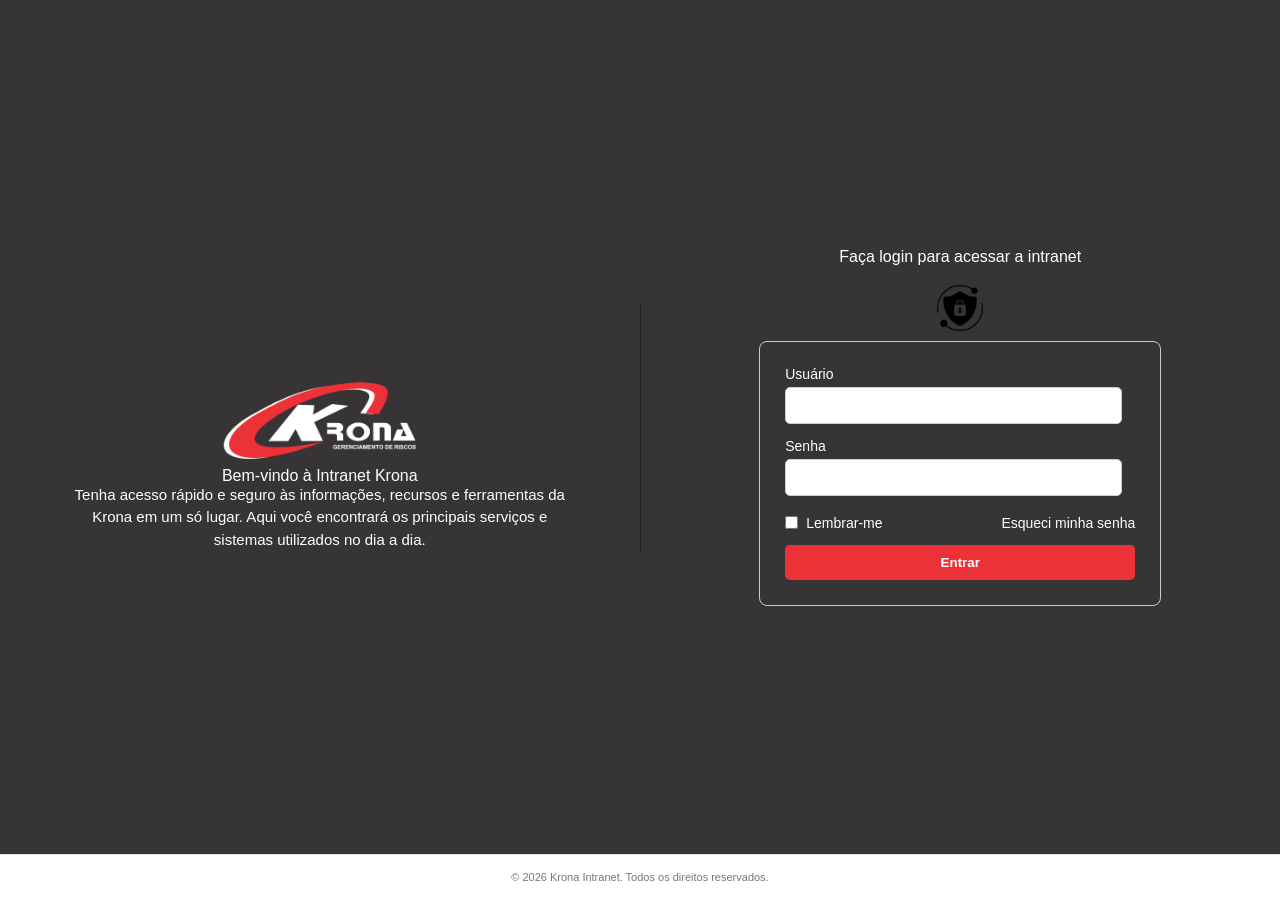
==== loginintranet/index.html @ 0e14f475 "Add files via upload" ====
<!DOCTYPE html>
<html lang="pt-BR">
<head>
  <meta charset="UTF-8">
  <meta name="viewport" content="width=device-width, initial-scale=1.0">

  <link rel="stylesheet" href="css/reset.css">
  <link rel="stylesheet" href="css/style.css">

  <title>Krona Intranet</title>
</head>

<body>
  <header></header>

  <main>
    <section class="vindo">
      <img src="assets/Logotipo Preto.png" alt="Logo da Krona" class="logo">
      <h1>Bem-vindo à Intranet Krona</h1>
      <p>Tenha acesso rápido e seguro às informações, recursos e ferramentas da Krona em um só lugar. Aqui você encontrará os principais serviços e sistemas utilizados no dia a dia.</p>
    </section>

    <section class="login-section">
      <h3>Faça login para acessar a intranet</h3>

      <img src="assets/seguranca.png" alt="Ícone de segurança" class="seguranca">

      <form class="login" action="" method="POST">
        <label for="username">Usuário</label>
        <input type="text" id="username" name="username" required>

        <label for="password">Senha</label>
        <input type="password" id="password" name="password" required>

        <div class="opcoes">
          <div class="lembrar">
            <input type="checkbox" id="lembrar" name="lembrar">
            <label for="lembrar">Lembrar-me</label>
          </div>

          <a
            href="#s"
            class="esqueci-senha"
          >
            Esqueci minha senha
          </a>
        </div>

        <button type="submit">Entrar</button>
      </form>
    </section>
  </main>

  <footer class="direitos">
    <p>&copy; 2026 Krona Intranet. Todos os direitos reservados.</p>
  </footer>
</body>
</html>
---- loginintranet/css/style.css ----
body {
  min-height: 100vh;
  display: flex;
  flex-direction: column;

  background: #373435;
  font-family: Arial, Helvetica, sans-serif;
}

main {
  flex: 1;
  display: flex;
  align-items: center;
  justify-content: center;
}

.vindo,
.login-section {
  width: 50%;
  padding: 0 40px;
}

.vindo {
  display: flex;
  flex-direction: column;
  align-items: center;
  text-align: center;
  color: #fff;
  border-right: 1px solid rgba(0, 0, 0, 0.35);
}



.logo {
  width: 42%;
  height: auto;
  display: block;
  margin-bottom: 20px;
}


.vindo h1 {
  margin-top: -10vh;
}


.vindo p {
  max-width: 500px;
  margin: 0;
  line-height: 1.5;
  font-size: 15px;
}


.login-section {
  display: flex;
  flex-direction: column;
  align-items: center;
  color: #fff;
}

.login-section h3 {
  margin-bottom: 20px;
  font-size: 16px;
  font-weight: normal;
  text-align: center;
}

.seguranca {
  width: 70px;
  height: 46px;
  object-fit: contain;
  margin-bottom: 10px;
}

.login {
  display: flex;
  flex-direction: column;
  width: 350px;
  padding: 25px;
  border: 1px solid #ccc;
  border-radius: 8px;
}

.login label {
  margin-bottom: 6px;
  font-size: 14px;
  text-align: left;
}

.login input[type="text"],
.login input[type="password"] {
  width: 90%;
  padding: 10px;
  margin-bottom: 15px;
  border: 1px solid #ccc;
  border-radius: 5px;
  outline: none;
}

.login input[type="text"]:focus,
.login input[type="password"]:focus {
  border-color: #ed3237;
}

.opcoes {
  display: flex;
  align-items: center;
  justify-content: space-between;
  margin: 5px 0 15px;
  padding: 0;
  font-size: 14px;
}

.lembrar {
  display: flex;
  align-items: center;
  gap: 8px;
}

.lembrar input[type="checkbox"] {
  width: auto;
  margin: 0;
}

.lembrar label {
  margin: 0;
}

.esqueci-senha {
  color: #fff;
  font-size: 14px;
  text-decoration: none;
}

.esqueci-senha:hover {
  color: #ed3237;
  text-decoration: underline;
}

.login button {
  padding: 10px;
  border: none;
  border-radius: 5px;
  background: #ed3237;
  color: #fff;
  font-weight: bold;
  cursor: pointer;
}

.login button:hover {
  background: #c9272c;
}

.direitos {
  height: 45px;
  display: flex;
  align-items: center;
  justify-content: center;

  background: #fff;
  color: #777;
  font-size: 11px;

  border-top: 1px solid #ddd;
}

.direitos p {
  margin: 0;
}
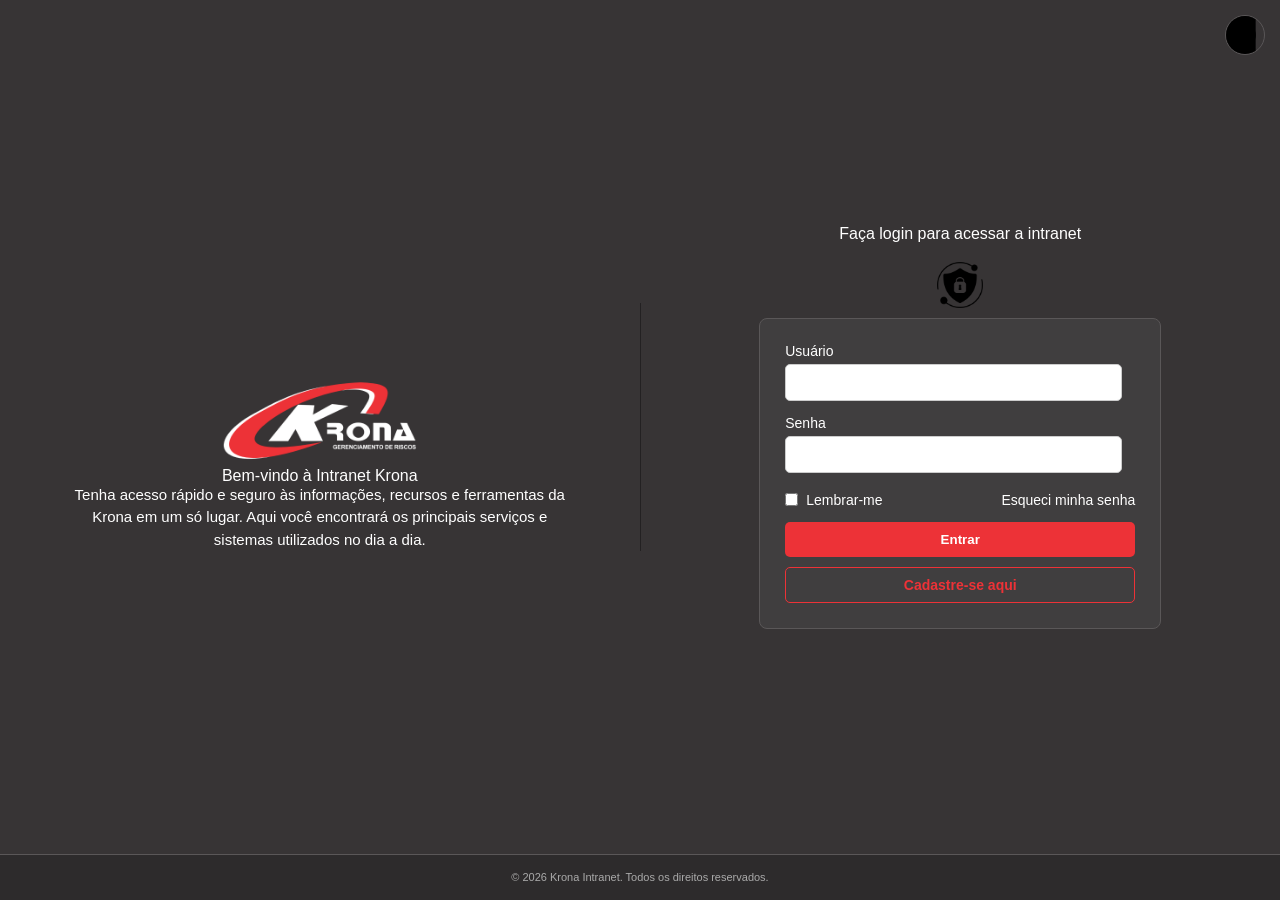
==== commit 16a7cc4b: "Add files via upload" ====
--- a/loginintranet/index.html
+++ b/loginintranet/index.html
@@ -6,16 +6,28 @@
 
   <link rel="stylesheet" href="css/reset.css">
   <link rel="stylesheet" href="css/style.css">
+  <link rel="stylesheet" href="css/tema.css">
+  <link href="html/cadastro.html">
 
   <title>Krona Intranet</title>
 </head>
 
 <body>
-  <header></header>
 
+  <button class="botao-tema" id="botao-tema" type="button">
+  <img
+    src="assets/lua.png"
+    alt="Alterar tema"
+    id="icone-tema"
+  >
+</button>
   <main>
     <section class="vindo">
-      <img src="assets/Logotipo Preto.png" alt="Logo da Krona" class="logo">
+      <img
+  src="assets/Logotipo Preto.png"
+  alt="Logo da Krona"
+  class="logo"
+  id="logo-krona">
       <h1>Bem-vindo à Intranet Krona</h1>
       <p>Tenha acesso rápido e seguro às informações, recursos e ferramentas da Krona em um só lugar. Aqui você encontrará os principais serviços e sistemas utilizados no dia a dia.</p>
     </section>
@@ -39,14 +51,13 @@
           </div>
 
           <a
-            href="#s"
-            class="esqueci-senha"
-          >
-            Esqueci minha senha
+            href="../loginintranet/html/esqueci-senha.html"
+            class="esqueci-senha">Esqueci minha senha
           </a>
         </div>
 
         <button type="submit">Entrar</button>
+        <a href="html/cadastro.html" class="cadastro">Cadastre-se aqui</a>
       </form>
     </section>
   </main>
@@ -54,5 +65,7 @@
   <footer class="direitos">
     <p>&copy; 2026 Krona Intranet. Todos os direitos reservados.</p>
   </footer>
+   <script src="js/script.js"></script>
+   <script src="JS/tema.js"></script>
 </body>
 </html>
--- a/loginintranet/css/style.css
+++ b/loginintranet/css/style.css
@@ -167,4 +167,27 @@
 
 .direitos p {
   margin: 0;
+}
+
+.cadastro {
+  display: block;
+  width: 100%;
+  margin-top: 10px;
+  padding: 10px;
+
+  border: 1px solid #ed3237;
+  border-radius: 5px;
+
+  color: #ed3237;
+  font-size: 14px;
+  font-weight: bold;
+  text-align: center;
+  text-decoration: none;
+
+  box-sizing: border-box;
+}
+
+.cadastro:hover {
+  background: #ed3237;
+  color: #fff;
 }
--- a/loginintranet/css/tema.css
+++ b/loginintranet/css/tema.css
@@ -0,0 +1,255 @@
+/* TEMA DARK */
+
+:root {
+  --cor-fundo: #373435;
+  --cor-texto: #fff;
+  --cor-texto-secundario: #d0d0d0;
+
+  --cor-superficie: #403e3f;
+  --cor-borda: #5a5758;
+
+  --cor-campo: #fff;
+  --cor-campo-texto: #222;
+
+  --cor-footer: #2d2b2c;
+  --cor-footer-texto: #aaa;
+
+  --cor-vermelho: #ed3237;
+}
+
+
+/* TEMA LIGHT */
+
+body.tema-light {
+  --cor-fundo: #e9eaec;
+  --cor-texto: #292727;
+  --cor-texto-secundario: #5f5f5f;
+
+  --cor-superficie: #f4f4f4;
+  --cor-borda: #c8c8c8;
+
+  --cor-campo: #fff;
+  --cor-campo-texto: #222;
+
+  --cor-footer: #dedfe1;
+  --cor-footer-texto: #666;
+
+  --cor-vermelho: #ed3237;
+}
+
+
+/* PÁGINA */
+
+body {
+  background: var(--cor-fundo);
+  color: var(--cor-texto);
+
+  transition:
+    background-color 0.2s ease,
+    color 0.2s ease;
+}
+
+
+/* TEXTOS */
+
+h1,
+h2,
+h3,
+p,
+label {
+  color: var(--cor-texto);
+}
+
+
+/* TEXTOS SECUNDÁRIOS */
+
+.cadastro-section > p,
+.senha-section > p {
+  color: var(--cor-texto-secundario);
+}
+
+
+/* FORMULÁRIOS */
+
+.login,
+.form-cadastro,
+.form-senha {
+  background: var(--cor-superficie);
+
+  border-color: var(--cor-borda);
+}
+
+
+/* TÍTULOS DOS GRUPOS */
+
+.grupo h2 {
+  color: var(--cor-texto);
+
+  border-color: var(--cor-borda);
+}
+
+
+/* CAMPOS */
+
+.login input,
+.form-cadastro input,
+.form-senha input {
+  background: var(--cor-campo);
+
+  color: var(--cor-campo-texto);
+
+  border-color: var(--cor-borda);
+}
+
+
+/* PLACEHOLDER */
+
+.login input::placeholder,
+.form-cadastro input::placeholder,
+.form-senha input::placeholder {
+  color: #777;
+}
+
+
+/* CAMPOS EM FOCO */
+
+.login input:focus,
+.form-cadastro input:focus,
+.form-senha input:focus {
+  border-color: var(--cor-vermelho);
+}
+
+
+/* BOTÕES */
+
+.login button,
+.form-cadastro button,
+.form-senha button {
+  background: var(--cor-vermelho);
+
+  color: #fff;
+}
+
+
+/* HOVER DOS BOTÕES */
+
+.login button:hover,
+.form-cadastro button:hover,
+.form-senha button:hover {
+  background: #c9272c;
+}
+
+/* BOTÃO VOLTAR */
+
+.form-cadastro .voltar-login {
+  border: 1px solid var(--cor-borda);
+
+  background-color: transparent;
+
+  color: var(--cor-texto);
+
+  transition: 0.2s ease;
+}
+
+
+/* HOVER DO LINK */
+
+.voltar-login:hover {
+  border-color: var(--cor-vermelho);
+  background-color: var(--cor-vermelho);
+  color: #fff;
+
+  cursor: pointer;
+}
+
+/* LINKS */
+
+.esqueci-senha,
+.voltar-login {
+  color: var(--cor-texto);
+}
+
+
+/* HOVER DOS LINKS */
+
+.esqueci-senha:hover,
+.voltar-login:hover {
+  color: var(--cor-vermelho);
+}
+
+
+/* FOOTER */
+
+.direitos {
+  background: var(--cor-footer);
+
+  color: var(--cor-footer-texto);
+
+  border-color: var(--cor-borda);
+}
+
+
+.direitos p {
+  color: var(--cor-footer-texto);
+}
+
+
+/* BOTÃO DE TEMA */
+
+/* BOTÃO DE TEMA */
+
+.botao-tema {
+  position: fixed;
+
+  top: 15px;
+  right: 15px;
+
+  width: 40px !important;
+  height: 40px !important;
+
+  min-width: 40px !important;
+  max-width: 40px !important;
+
+  min-height: 40px !important;
+  max-height: 40px !important;
+
+  padding: 0 !important;
+  margin: 0 !important;
+
+  border: 1px solid var(--cor-borda);
+  border-radius: 50%;
+
+  background-color: transparent !important;
+  background-repeat: no-repeat !important;
+  background-position: center !important;
+  background-size: 22px 22px !important;
+
+  overflow: hidden;
+
+  display: flex !important;
+  align-items: center;
+  justify-content: center;
+
+  box-sizing: border-box;
+
+  cursor: pointer;
+
+  z-index: 9999;
+}
+
+
+/* HOVER */
+
+.botao-tema:hover {
+  border-color: var(--cor-vermelho);
+}
+
+/* HOVER DO BOTÃO VOLTAR */
+
+.form-cadastro .voltar-login:hover {
+  background-color: #ed3237 !important;
+  border-color: #ed3237 !important;
+  color: #fff !important;
+
+  cursor: pointer;
+}
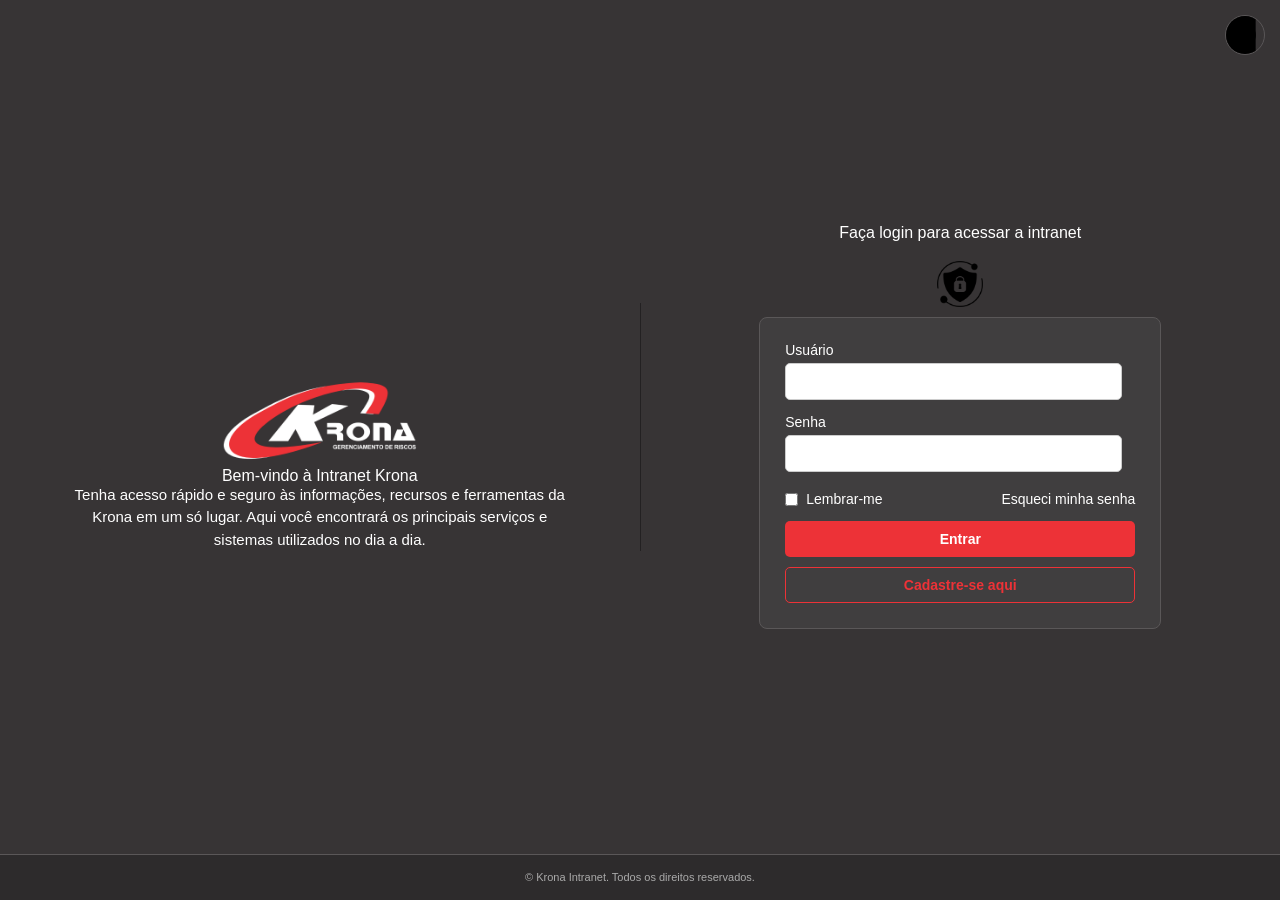
==== commit 46314e7e: "Add files via upload" ====
--- a/loginintranet/index.html
+++ b/loginintranet/index.html
@@ -7,7 +7,6 @@
   <link rel="stylesheet" href="css/reset.css">
   <link rel="stylesheet" href="css/style.css">
   <link rel="stylesheet" href="css/tema.css">
-  <link href="html/cadastro.html">
 
   <title>Krona Intranet</title>
 </head>
@@ -51,19 +50,21 @@
           </div>
 
           <a
-            href="../loginintranet/html/esqueci-senha.html"
+            href="html/esqueci-senha.html"
             class="esqueci-senha">Esqueci minha senha
           </a>
         </div>
 
-        <button type="submit">Entrar</button>
+        <button type="submit" class="botao-entrar">
+          Entrar
+        </button>
         <a href="html/cadastro.html" class="cadastro">Cadastre-se aqui</a>
       </form>
     </section>
   </main>
 
   <footer class="direitos">
-    <p>&copy; 2026 Krona Intranet. Todos os direitos reservados.</p>
+    <p>&copy; <span id="ano-atual"></span> Krona Intranet. Todos os direitos reservados.</p>
   </footer>
    <script src="js/script.js"></script>
    <script src="JS/tema.js"></script>
--- a/loginintranet/css/style.css
+++ b/loginintranet/css/style.css
@@ -152,6 +152,26 @@
   background: #c9272c;
 }
 
+.botao-entrar {
+  display: block;
+  width: 100%;
+  padding: 10px;
+  box-sizing: border-box;
+  border: none;
+  border-radius: 5px;
+  background: #ed3237;
+  color: #fff;
+  font-size: 14px;
+  font-weight: bold;
+  text-align: center;
+  text-decoration: none;
+  cursor: pointer;
+}
+
+.botao-entrar:hover {
+  background: #c9272c;
+}
+
 .direitos {
   height: 45px;
   display: flex;
--- a/loginintranet/css/tema.css
+++ b/loginintranet/css/tema.css
@@ -196,8 +196,6 @@
 
 /* BOTÃO DE TEMA */
 
-/* BOTÃO DE TEMA */
-
 .botao-tema {
   position: fixed;
 
@@ -252,4 +250,37 @@
   color: #fff !important;
 
   cursor: pointer;
+}
+
+/* CAMPOS DO CONTROLE DE ACESSO */
+
+.campo input,
+.campo select {
+  background: var(--cor-campo);
+  color: var(--cor-campo-texto);
+  border-color: var(--cor-borda);
+}
+
+
+/* PLACEHOLDER DO CONTROLE DE ACESSO */
+
+.campo input::placeholder {
+  color: #777;
+}
+
+
+/* CAMPOS EM FOCO */
+
+.campo input:focus,
+.campo select:focus {
+  border-color: var(--cor-vermelho);
+}
+
+
+/* CAMPO SOMENTE LEITURA */
+
+.campo input[readonly] {
+  background: var(--cor-footer);
+  color: var(--cor-texto);
+  border-color: var(--cor-borda);
 }
